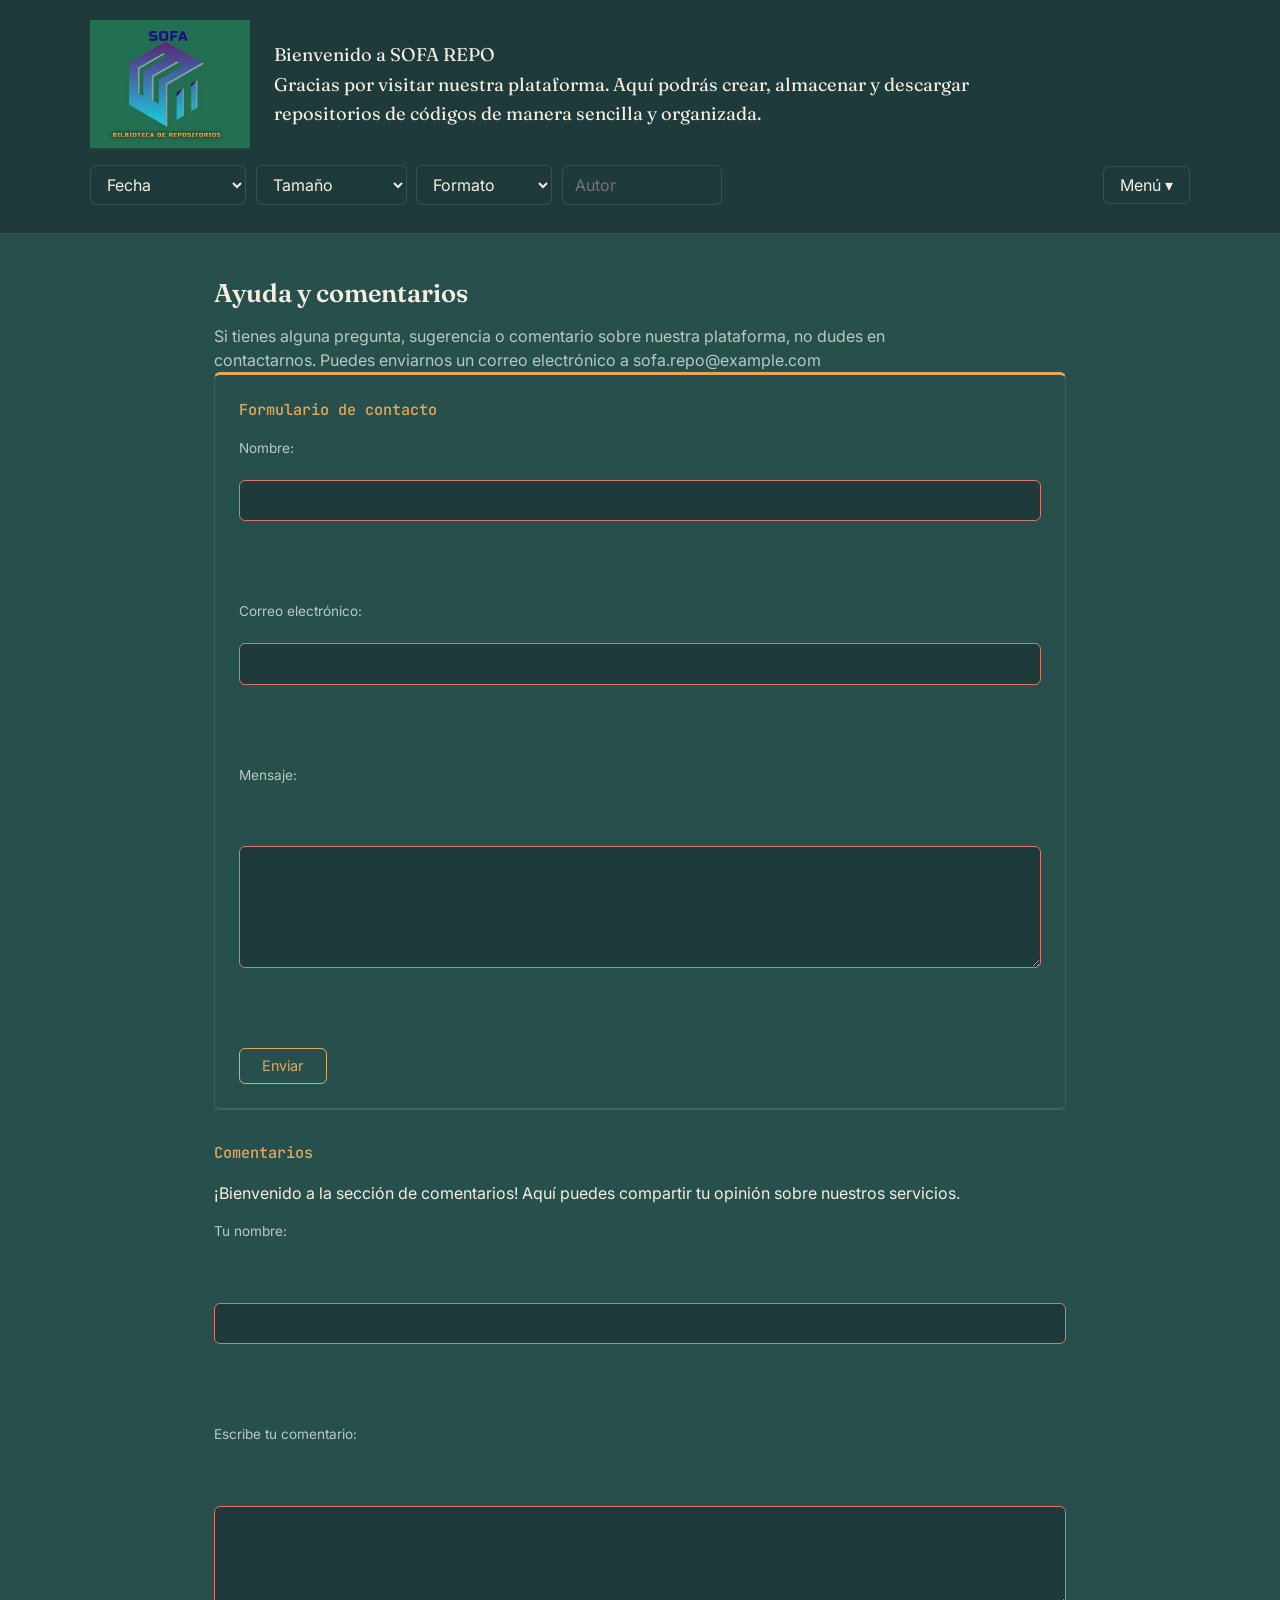
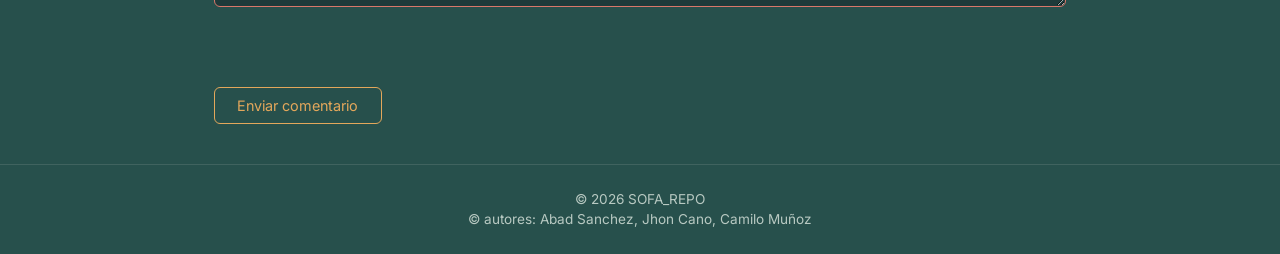
==== archivos/Ayuda_comentarios.html @ bb7be712 "Add files via upload" ====
<!DOCTYPE html>
<html lang="es">
<head>
    <meta charset="UTF-8">
    <meta name="viewport" content="width=device-width, initial-scale=1.0">
    <title>SOFA_REPO</title>
    <meta name="description" content="Plataforma para crear, almacenar y descargar repositorios de código de forma sencilla y organizada.">
    <link rel="preconnect" href="https://fonts.googleapis.com">
    <link href="https://fonts.googleapis.com/css2?family=Fraunces:wght@400;600&family=Inter:wght@400;600&family=JetBrains+Mono:wght@400;500&display=swap" rel="stylesheet">
    <link rel="stylesheet" href="../estilo.css">
</head>
<body>
<header class="encabezado">
 <div class="fila-bienvenida">
    <div class="logo">
        <img src="/archivos/Logo.png" alt="SOFA REPO">
    </div>

    <div class="bienvenida">
        <p>Bienvenido a SOFA REPO <br>
        Gracias por visitar nuestra plataforma. Aquí podrás crear, almacenar y descargar repositorios de códigos de manera sencilla y organizada.</p>
    </div>
 </div>

<div class="barra-filtros">

  <div class="filtros">
        <select id="filtro-fecha">
            <option value="">Fecha</option>
            <option value="semana">Última semana</option>
            <option value="mes">Último mes</option>
            <option value="anio">Este año</option>
        </select>

        <select id="filtro-tamano">
            <option value="">Tamaño</option>
            <option value="pequeno">Menor a 1MB</option>
            <option value="medio">1MB - 10MB</option>
            <option value="grande">Mayor a 10MB</option>
        </select>

        <select id="filtro-formato">
            <option value="">Formato</option>
            <option value="zip">.zip</option>
            <option value="py">.py</option>
            <option value="html">.html</option>
            <option value="sql">.sql</option>
        </select>

        <input type="text" id="filtro-autor" placeholder="Autor">
  </div>

  <nav class="dropdown">
    <button class="dropdown-btn">Menú ▾</button>
    <div class="dropdown-content">
        <a href="../index.html">Inicio</a>
        <a href="repositorios.html">Repositorios</a>
        <a href="s_repos.html">Subir repositorios</a>
        <a href="descargas.html">Descargas</a>
        <a href="Ayuda_comentarios.html">Ayuda y comentarios</a>
        <a href="perfil.html">Perfil</a>
        <a href="crear-cuenta.html">Crear Cuenta</a>
    </div>
  </nav>

</div>

</header>
<main class="contenido">
 <section>
<article class="ayuda-comentarios">
    <h2>Ayuda y comentarios</h2>
    <p>Si tienes alguna pregunta, sugerencia o comentario sobre nuestra plataforma, no dudes en contactarnos. Puedes enviarnos un correo electrónico a sofa.repo@example.com</p>
</article>
<article class="formulario-contacto">
  <h3>Formulario de contacto</h3>
  <form action="mailto:sofa.repo@example.com" method="post" enctype="text/plain">
    <label for="nombre">Nombre:</label>
    <input type="text" id="nombre" name="nombre" required><br><br>

    <label for="correo">Correo electrónico:</label>
    <input type="email" id="correo" name="correo" required><br><br>

    <label for="mensaje">Mensaje:</label><br>
    <textarea id="mensaje" name="mensaje" rows="5" cols="40" required></textarea><br><br>

    <input type="submit" value="Enviar">
  </form>
</article>
<article class="comentarios">
  <h3>Comentarios</h3>
  <p>¡Bienvenido a la sección de comentarios! Aquí puedes compartir tu opinión sobre nuestros servicios.</p>

  <form id="form-comentario">
    <label for="autor">Tu nombre:</label><br>
    <input type="text" id="autor" name="autor" required><br><br>

    <label for="comentario">Escribe tu comentario:</label><br>
    <textarea id="comentario" name="comentario" rows="4" cols="50" required></textarea><br><br>

    <input type="submit" value="Enviar comentario">
  </form>

  <div id="lista-comentarios" class="lista-comentarios">
    </div>
</article>
</section>
</main>

 <footer>
        <p>&copy; 2026 SOFA_REPO</p>
        <p>&copy; autores: Abad Sanchez, Jhon Cano, Camilo Muñoz</p>
    </footer>
    <script>
  document.getElementById('form-comentario').addEventListener('submit', function(e) {
    e.preventDefault();

    const autor = document.getElementById('autor').value;
    const texto = document.getElementById('comentario').value;

    const nuevoComentario = document.createElement('div');
    nuevoComentario.className = 'comentario';
    nuevoComentario.innerHTML = `
      <p class="comentario__autor">${autor}</p>
      <p class="comentario__texto">${texto}</p>
      <form class="form-respuesta">
        <textarea placeholder="Escribe una respuesta..." rows="2" cols="40" required></textarea><br>
        <input type="submit" value="Responder">
      </form>
      <div class="respuestas"></div>
    `;

    document.getElementById('lista-comentarios').appendChild(nuevoComentario);

    nuevoComentario.querySelector('.form-respuesta').addEventListener('submit', function(ev) {
      ev.preventDefault();
      const textoRespuesta = ev.target.querySelector('textarea').value;
      const respuesta = document.createElement('p');
      respuesta.className = 'comentario__texto respuesta';
      respuesta.textContent = '↳ ' + textoRespuesta;
      nuevoComentario.querySelector('.respuestas').appendChild(respuesta);
      ev.target.reset();
    });

    document.getElementById('form-comentario').reset();
  });
</script>
</body>
</html>
---- estilo.css ----
/*-- VARIABLES GLOBALES --*/
:root {
  --bg: #1E3A3A;
  --bg-panel: #27504C;
  --bg-panel-hover: #2E5C57;
  --ink: #F4EFE2;
  --ink-muted: #B8C9C2;
  --accent: #E3A75B;
  --accent-2: #16df23;
  --border: rgba(244, 239, 226, 0.12);
  --font-display: 'Fraunces', Georgia, serif;
  --font-body: 'Inter', system-ui, sans-serif;
  --font-mono: 'JetBrains Mono', Consolas, monospace;
  --radius: 6px;
  --max-width: 1100px;
}

/*-- ESTILOS BASE --*/
*, *::before, *::after {
  box-sizing: border-box;
}

html {
  color-scheme: dark;
}

body {
  margin: 0;
  background: var(--bg-panel);
  color: var(--ink);
  font-family: var(--font-body);
  line-height: 1.5;
  -webkit-font-smoothing: antialiased;
}

a {
  color: inherit;
  text-decoration: none;
}

img {
  max-width: 100%;
  display: block;
}

input, select, button, textarea {
  font-family: inherit;
  font-size: inherit;
}

:focus-visible {
  outline: 2px solid var(--accent);
  outline-offset: 2px;
}
button,
input[type="submit"],
input[type="button"],
input[type="reset"] {
  cursor: pointer;
}

/*-- ENCABEZADO --*/
.encabezado {
  background: var(--bg);
  border-bottom: 1px solid var(--border);
  padding: 1.25rem 1.5rem 1.75rem;
  display: flex;
  flex-direction: column;
  gap: 1rem;
}

.logo img {
  max-width: var(--max-width);
  margin: 0 auto 1rem;
}

.bienvenida {
  max-width: var(--max-width);
  margin: 0 auto 1.5rem;
}

.bienvenida p {
  font-family: var(--font-display);
  font-weight: 400;
  font-size: 1.15rem;
  color: var(--ink);
  max-width: 60ch;
  line-height: 1.6;
  margin: 0;
}

/* Fila superior: logo junto al bienvenido (envolver ambos en .fila-bienvenida) */
.fila-bienvenida {
  max-width: var(--max-width);
  width: 100%;
  margin: 0 auto;
  display: flex;
  align-items: center;
  gap: 1.5rem;
  flex-wrap: wrap;
}

.fila-bienvenida .logo img {
  max-width: 160px;
  margin: 0;
}

.fila-bienvenida .bienvenida {
  max-width: none;
  margin: 0;
  flex: 1;
}

/* Fila inferior del encabezado: filtros a la izquierda, menú a la derecha */
.barra-filtros {
  max-width: var(--max-width);
  width: 100%;
  margin: 0 auto;
  display: flex;
  flex-wrap: wrap;
  justify-content: space-between;
  align-items: center;
  gap: 1rem;
}

/*-- BUSCADOR Y FILTROS --*/
.search-container {
  max-width: var(--max-width);
  margin: 0 auto 1rem;
  display: flex;
  flex-wrap: wrap;
  gap: 0.75rem;
  align-items: center;
}

.search-box {
  display: flex;
  align-items: center;
  gap: 0.5rem;
  background: var(--bg);
  border: 1px solid var(--border);
  border-radius: var(--radius);
  padding: 0.55rem 0.85rem;
  flex: 1 1 260px;
}

.search-box svg {
  color: var(--ink-muted);
  flex-shrink: 0;
}

.search-box input {
  background: none;
  border: none;
  color: var(--ink);
  width: 100%;
}

.search-box input::placeholder {
  color: var(--ink-muted);
}

.search-box input:focus {
  outline: none;
}

.filtros {
  display: flex;
  flex-wrap: wrap;
  gap: 0.6rem;
  flex: 1;
}

.filtros select,
.filtros input {
  background: var(--bg);
  color: var(--ink);
  border: 1px solid var(--border);
  border-radius: var(--radius);
  padding: 0.5rem 0.75rem;
  transition: border-color 0.15s ease;
}

.filtros select {
  min-width: 8.5rem;
}

.filtros input#filtro-autor {
  width: 10rem;
}

.filtros select:focus,
.filtros input:focus {
  border-color: var(--accent);
  outline: none;
}

/*-- MENÚ DESPLEGABLE --*/
.dropdown {
  position: relative;
}

.dropdown-btn {
  background: transparent;
  border: 1px solid var(--border);
  color: var(--ink);
  border-radius: var(--radius);
  padding: 0.5rem 1rem;
  cursor: pointer;
  transition: background 0.15s ease, border-color 0.15s ease;
}

.dropdown-btn:hover,
.dropdown:hover .dropdown-btn {
  background: var(--bg-panel-hover);
  border-color: var(--accent);
}

.dropdown-btn .flecha {
  display: inline-block;
  transition: transform 0.2s ease;
}

.dropdown:hover .flecha,
.dropdown:focus-within .flecha {
  transform: rotate(180deg);
}

.dropdown-content {
  display: none;
  position: absolute;
  top: calc(100% + 0.4rem);
  right: 0;
  min-width: 200px;
  background: var(--bg-panel-hover);
  border: 1px solid var(--border);
  border-radius: var(--radius);
  overflow: hidden;
  box-shadow: 0 8px 20px rgba(0, 0, 0, 0.25);
  z-index: 20;
}

.dropdown:hover .dropdown-content,
.dropdown:focus-within .dropdown-content {
  display: block;
}

.dropdown-content a {
  display: block;
  padding: 0.65rem 1rem;
  color: var(--ink);
  border-bottom: 1px solid var(--border);
  font-size: 0.95rem;
}

.dropdown-content a:last-child {
  border-bottom: none;
}

.dropdown-content a:hover {
  background: var(--bg);
  color: var(--accent);
}

/*-- CONTENIDO PRINCIPAL --*/
main {
  max-width: var(--max-width);
  margin: 0 auto;
  padding: 2.5rem 1.5rem 1rem;
}

/*-- TARJETAS DE REPOSITORIOS --*/
.repos-grid {
  display: grid;
  grid-template-columns: repeat(auto-fill, minmax(260px, 1fr));
  gap: 1rem;
}

.repo-card {
  display: flex;
  flex-direction: column;
  gap: 0.6rem;
  background: var(--bg-panel);
  border: 1px solid var(--border);
  border-top: 3px solid var(--accent);
  border-radius: var(--radius);
  padding: 1.1rem 1.2rem 1rem;
  transition: background 0.15s ease, transform 0.15s ease;
}

.repo-card:hover {
  background: var(--bg-panel-hover);
  transform: translateY(-2px);
}

.repo-card:nth-child(3n+2) {
  border-top-color: var(--accent-2);
}

.repo-card h3 {
  font-family: var(--font-mono);
  font-weight: 500;
  font-size: 1rem;
  color: var(--ink);
  margin: 0;
}

.repo-card p {
  font-size: 0.9rem;
  color: var(--ink-muted);
  margin: 0;
  line-height: 1.45;
}

.repo-meta {
  font-family: var(--font-mono);
  font-size: 0.78rem;
  color: var(--accent);
  margin-top: auto;
  padding-top: 0.5rem;
  border-top: 1px solid var(--border);
}

/*-- BOTÓN VER MÁS --*/
.ver-mas-container {
  display: flex;
  justify-content: center;
  padding: 2.5rem 0 1rem;
}

.ver-mas-btn {
  border: 1px solid var(--accent);
  color: var(--accent);
  border-radius: var(--radius);
  padding: 0.6rem 1.6rem;
  font-size: 0.9rem;
  transition: background 0.15s ease, color 0.15s ease;
}

.ver-mas-btn:hover {
  background: var(--accent);
  color: var(--bg);
}

/*-- PIE DE PÁGINA --*/
footer {
  border-top: 1px solid var(--border);
  padding: 1.5rem;
  text-align: center;
}

footer p {
  margin: 0;
  font-size: 0.85rem;
  color: var(--ink-muted);
}

/*-- AYUDA Y COMENTARIOS --*/
.contenido {
  display: flex;
  flex-direction: column;
  gap: 3rem;
  max-width: 900px;
  margin: 0 auto;
}

.ayuda-comentarios h2 {
  font-family: var(--font-display);
  font-weight: 600;
  font-size: 1.6rem;
  margin: 0 0 0.75rem;
}

.ayuda-comentarios p {
  color: var(--ink-muted);
  max-width: 70ch;
  margin: 0;
}

.ayuda-comentarios a {
  color: var(--accent);
  border-bottom: 1px solid transparent;
}

.ayuda-comentarios a:hover {
  border-bottom-color: var(--accent);
}

/* Formulario de contacto: va en panel, es la acción principal */
.formulario-contacto {
  background: var(--bg-panel);
  border: 1px solid var(--border);
  border-top: 3px solid var(--accent);
  border-radius: var(--radius);
  padding: 1.5rem;
}

/* Comentarios: sin panel, solo una línea que separa */
.comentarios {
  padding-top: 2rem;
  border-top: 1px solid var(--border);
}

.contenido h3 {
  font-family: var(--font-mono);
  font-weight: 500;
  font-size: 0.95rem;
  color: var(--accent);
  margin: 0 0 1rem;
}

.contenido form {
  display: flex;
  flex-direction: column;
  gap: 1rem;
}

.contenido .campo {
  display: flex;
  flex-direction: column;
}

.contenido label {
  font-size: 0.85rem;
  color: var(--ink-muted);
  margin-bottom: 0.35rem;
  display: block;
}

.contenido input[type="text"],
.contenido input[type="email"],
.contenido textarea {
  width: 100%;
  background: var(--bg);
  color: var(--ink);
  border: 1px solid var(--border);
  border-radius: var(--radius);
  padding: 0.6rem 0.75rem;
  resize: vertical;
  transition: border-color 0.15s ease;
}

.contenido input[type="text"]:focus,
.contenido input[type="email"]:focus,
.contenido textarea:focus {
  border-color: var(--accent);
  outline: none;
}

/* Borde rojo tenue si el campo requerido quedó vacío al intentar enviar */
.contenido input:invalid:not(:focus):not(:placeholder-shown),
.contenido textarea:invalid:not(:focus):not(:placeholder-shown) {
  border-color: #d9776a;
}

.contenido input[type="submit"] {
  align-self: flex-start;
  background: transparent;
  border: 1px solid var(--accent);
  color: var(--accent);
  border-radius: var(--radius);
  padding: 0.55rem 1.4rem;
  font-size: 0.9rem;
  cursor: pointer;
  transition: background 0.15s ease, color 0.15s ease, border-color 0.15s ease;
}

.contenido input[type="submit"]:hover {
  background: var(--accent);
  color: var(--bg);
}

/* Comentarios generados por JavaScript */
.lista-comentarios {
  margin-top: 1.5rem;
  display: flex;
  flex-direction: column;
  gap: 1rem;
}

.comentario {
  background: var(--bg);
  border: 1px solid var(--border);
  border-radius: var(--radius);
  padding: 1rem 1.2rem;
}

.comentario__autor {
  font-weight: 600;
  color: var(--ink);
  margin: 0 0 0.3rem;
}

.comentario__texto {
  color: var(--ink-muted);
  margin: 0 0 0.75rem;
}

.comentario .form-respuesta {
  display: flex;
  flex-direction: column;
  gap: 0.6rem;
}

.comentario .form-respuesta textarea {
  width: 100%;
  background: var(--bg-panel);
  color: var(--ink);
  border: 1px solid var(--border);
  border-radius: var(--radius);
  padding: 0.5rem 0.7rem;
  resize: vertical;
}

.comentario .form-respuesta input[type="submit"] {
  align-self: flex-start;
  background: transparent;
  border: 1px solid var(--accent);
  color: var(--accent);
  border-radius: var(--radius);
  padding: 0.4rem 1rem;
  font-size: 0.85rem;
  cursor: pointer;
}

.respuestas {
  margin-top: 0.75rem;
  display: flex;
  flex-direction: column;
  gap: 0.4rem;
}

.respuesta {
  padding-left: 1rem;
  border-left: 2px solid var(--border);
  color: var(--ink-muted);
  font-size: 0.9rem;
}

/*-- CAMPOS DE FORMULARIO (GENERAL) --*/
/* Aplica a cualquier formulario del sitio: envolver cada input en un div.campo */
.campo {
  display: flex;
  flex-direction: column;
}

.campo label {
  font-size: 0.85rem;
  color: var(--ink-muted);
  margin-bottom: 0.35rem;
  display: block;
}

.campo input[type="text"],
.campo input[type="email"],
.campo input[type="password"],
.campo input[type="date"],
.campo input[type="url"],
.campo textarea,
.campo select {
  width: 100%;
  background: var(--bg);
  color: var(--ink);
  border: 1px solid var(--border);
  border-radius: var(--radius);
  padding: 0.65rem 0.8rem;
  resize: vertical;
  transition: border-color 0.15s ease;
}

.campo input:focus,
.campo textarea:focus,
.campo select:focus {
  border-color: var(--accent);
  outline: none;
}

.campo-grupo {
  display: grid;
  grid-template-columns: 1fr 1fr;
  gap: 1.1rem;
}

.campo-casilla {
  display: flex;
  align-items: center;
  gap: 0.5rem;
  font-size: 0.9rem;
  color: var(--ink-muted);
}

/*-- BOTONES (GENERAL) --*/
/* Mismo botón de Ayuda y comentarios, para usar en el resto del sitio */
.boton {
  display: inline-block;
  align-self: flex-start;
  background: transparent;
  border: 1px solid var(--accent);
  color: var(--accent);
  border-radius: var(--radius);
  padding: 0.6rem 1.4rem;
  font-size: 0.9rem;
  cursor: pointer;
  transition: background 0.15s ease, color 0.15s ease, border-color 0.15s ease;
}

.boton:hover {
  background: var(--accent);
  color: var(--bg);
}

/* Variante para acciones secundarias: cancelar, atrás, cerrar sesión */
.boton-fantasma {
  border-color: var(--border);
  color: var(--ink-muted);
}

.boton-fantasma:hover {
  background: var(--bg-panel-hover);
  color: var(--ink);
  border-color: var(--border);
}

.boton[disabled] {
  opacity: 0.4;
  cursor: default;
  pointer-events: none;
}

/*-- PÁGINAS DE ACCESO (crear cuenta, iniciar sesión, recuperar contraseña) --*/
.pagina-acceso {
  max-width: 460px;
  margin: 3.5rem auto;
  padding: 0 1.5rem;
  display: flex;
  flex-direction: column;
  gap: 1.75rem;
}

.pagina-acceso h1 {
  font-family: var(--font-display);
  font-weight: 600;
  font-size: 1.9rem;
  margin: 0;
  text-align: center;
}

.pagina-acceso > p {
  color: var(--ink-muted);
  text-align: center;
  margin: -1rem 0 0;
}

.tarjeta-acceso {
  background: var(--bg-panel);
  border: 1px solid var(--border);
  border-top: 3px solid var(--accent);
  border-radius: var(--radius);
  padding: 1.75rem 1.75rem 1.5rem;
  display: flex;
  flex-direction: column;
  gap: 1.25rem;
}

.tarjeta-acceso > span {
  font-family: var(--font-mono);
  font-size: 0.78rem;
  color: var(--accent);
}

.tarjeta-acceso form {
  display: flex;
  flex-direction: column;
  gap: 1.1rem;
}

.tarjeta-acceso .boton {
  align-self: stretch;
  text-align: center;
}

.enlace-secundario {
  text-align: center;
  padding-top: 1.1rem;
  margin-top: 0.25rem;
  border-top: 1px solid var(--border);
  font-family: var(--font-mono);
  font-size: 0.78rem;
  color: var(--ink-muted);
}

.enlace-secundario a {
  color: var(--accent);
  border-bottom: 1px solid transparent;
}

.enlace-secundario a:hover {
  border-bottom-color: var(--accent);
}

/*-- PERFIL --*/
.perfil {
  max-width: 700px;
  margin: 2.5rem auto;
  padding: 0 1.5rem 3rem;
  display: flex;
  flex-direction: column;
  gap: 1.75rem;
}

.perfil-avatar {
  display: flex;
  align-items: center;
  gap: 1.25rem;
}

.perfil-avatar img {
  border-radius: 50%;
  border: 1px solid var(--border);
}

.perfil-avatar a {
  color: var(--accent);
  font-size: 0.9rem;
  border-bottom: 1px solid transparent;
}

.perfil-avatar a:hover {
  border-bottom-color: var(--accent);
}

.tarjeta-perfil {
  background: var(--bg-panel);
  border: 1px solid var(--border);
  border-top: 3px solid var(--accent);
  border-radius: var(--radius);
  padding: 1.75rem;
  display: flex;
  flex-direction: column;
  gap: 1.1rem;
}

.perfil form {
  display: flex;
  flex-direction: column;
  gap: 1.1rem;
}

.perfil .campo p {
  font-size: 0.8rem;
  color: var(--ink-muted);
  margin: 0.4rem 0 0;
}

.perfil-hora {
  display: flex;
  flex-direction: column;
  gap: 0.75rem;
}

.perfil-acciones {
  display: flex;
  gap: 0.75rem;
  padding-top: 0.5rem;
}

.perfil-cerrar-sesion {
  padding-top: 1.25rem;
  border-top: 1px solid var(--border);
}

/*-- DESCARGAS --*/
.resultados-control {
  max-width: var(--max-width);
  margin: 0 auto 1.5rem;
  display: flex;
  align-items: center;
  gap: 0.6rem;
  font-size: 0.9rem;
  color: var(--ink-muted);
}

.resultados-control select {
  background: var(--bg);
  color: var(--ink);
  border: 1px solid var(--border);
  border-radius: var(--radius);
  padding: 0.4rem 0.6rem;
}

.titulo-seccion {
  font-family: var(--font-display);
  font-weight: 600;
  font-size: 1.5rem;
  margin: 2rem 0 0.5rem;
}

.introduccion {
  color: var(--ink-muted);
  max-width: 65ch;
}

.busqueda-descarga {
  display: flex;
  flex-wrap: wrap;
  gap: 1.1rem;
  margin-bottom: 1.5rem;
}

.busqueda-descarga .campo {
  flex: 1 1 220px;
}

.tarjeta-descarga {
  background: var(--bg-panel);
  border: 1px solid var(--border);
  border-top: 3px solid var(--accent);
  border-radius: var(--radius);
  padding: 1.25rem 1.5rem;
  display: flex;
  flex-direction: column;
  gap: 0.9rem;
  margin-bottom: 1.5rem;
}

.info-archivo {
  display: flex;
  justify-content: space-between;
  flex-wrap: wrap;
  gap: 0.5rem;
  font-family: var(--font-mono);
}

.nombre-archivo {
  color: var(--ink);
}

.tamano-archivo {
  color: var(--ink-muted);
}

.detalle-checksum {
  display: flex;
  align-items: center;
  flex-wrap: wrap;
  gap: 0.6rem;
  font-size: 0.85rem;
}

.etiqueta-checksum {
  color: var(--ink-muted);
}

.detalle-checksum code {
  font-family: var(--font-mono);
  color: var(--ink-muted);
  background: var(--bg);
  border: 1px solid var(--border);
  border-radius: var(--radius);
  padding: 0.3rem 0.5rem;
  word-break: break-all;
}

.contador-descargas {
  font-size: 0.8rem;
  color: var(--ink-muted);
}

.novedades ul,
.lista ul {
  color: var(--ink-muted);
  padding-left: 1.2rem;
  margin: 0;
}

.novedades li,
.lista li {
  margin-bottom: 0.4rem;
}

.tabla-historial {
  width: 100%;
  border-collapse: collapse;
  margin-top: 1rem;
  font-size: 0.9rem;
}

.tabla-historial th,
.tabla-historial td {
  text-align: left;
  padding: 0.6rem 0.75rem;
  border-bottom: 1px solid var(--border);
}

.tabla-historial th {
  font-family: var(--font-mono);
  font-weight: 500;
  color: var(--accent);
  font-size: 0.78rem;
}

.tabla-historial td {
  color: var(--ink-muted);
}

/*-- ASISTENTE: SUBIR REPOSITORIO --*/
.asistente {
  max-width: 640px;
  margin: 2.5rem auto;
  padding: 0 1.5rem 3rem;
}

.asistente-encabezado {
  display: flex;
  align-items: center;
  gap: 0.75rem;
  margin-bottom: 1.5rem;
}

.asistente-icono {
  font-family: var(--font-mono);
  color: var(--accent);
  border: 1px solid var(--border);
  border-radius: var(--radius);
  padding: 0.3rem 0.6rem;
}

.asistente-nombre {
  font-family: var(--font-mono);
  color: var(--ink-muted);
}

.asistente-progreso {
  display: flex;
  justify-content: space-between;
  margin-bottom: 0.5rem;
}

.progreso-paso {
  flex: 1;
  text-align: center;
  position: relative;
  font-size: 0.75rem;
  color: var(--ink-muted);
}

.progreso-linea {
  position: absolute;
  top: 5px;
  left: -50%;
  width: 100%;
  height: 1px;
  background: var(--border);
}

.progreso-paso:first-child .progreso-linea {
  display: none;
}

.progreso-punto {
  width: 10px;
  height: 10px;
  border-radius: 50%;
  background: var(--bg);
  border: 1px solid var(--border);
  margin: 0 auto 0.4rem;
  position: relative;
  z-index: 1;
}

.progreso-paso.completo .progreso-punto,
.progreso-paso.completo .progreso-linea {
  background: var(--accent);
  border-color: var(--accent);
}

.progreso-paso.activo .progreso-punto {
  border-color: var(--accent);
}

.asistente-commit {
  text-align: center;
  font-family: var(--font-mono);
  font-size: 0.78rem;
  color: var(--ink-muted);
  margin-bottom: 1.5rem;
}

.asistente-commit span {
  color: var(--accent);
}

.panel-asistente {
  background: var(--bg-panel);
  border: 1px solid var(--border);
  border-top: 3px solid var(--accent);
  border-radius: var(--radius);
  padding: 1.75rem;
}

.paso {
  display: none;
  flex-direction: column;
  gap: 1.1rem;
}

.paso.visible {
  display: flex;
}

.paso h1 {
  font-family: var(--font-display);
  font-weight: 600;
  font-size: 1.5rem;
  margin: 0;
}

.paso-subtitulo {
  color: var(--ink-muted);
  margin: -0.6rem 0 0;
}

.contador-caracteres {
  align-self: flex-end;
  font-size: 0.78rem;
  color: var(--ink-muted);
}

.fila-dos {
  display: grid;
  grid-template-columns: 1fr 1fr;
  gap: 1.1rem;
}

.fila-logo {
  display: flex;
  align-items: center;
  gap: 1rem;
}

.circulo-logo {
  width: 64px;
  height: 64px;
  border-radius: 50%;
  border: 1px dashed var(--border);
  display: flex;
  align-items: center;
  justify-content: center;
  font-size: 1.5rem;
  color: var(--ink-muted);
  cursor: pointer;
  overflow: hidden;
  flex-shrink: 0;
}

.circulo-logo img {
  width: 100%;
  height: 100%;
  object-fit: cover;
}

.texto-logo {
  display: flex;
  flex-direction: column;
  gap: 0.2rem;
  font-size: 0.85rem;
  color: var(--ink-muted);
}

.zona-arrastre {
  border: 1px dashed var(--border);
  border-radius: var(--radius);
  padding: 1.5rem;
  text-align: center;
  cursor: pointer;
  transition: border-color 0.15s ease;
}

.zona-arrastre:hover {
  border-color: var(--accent);
}

.zona-arrastre-icono {
  font-size: 1.5rem;
  margin-bottom: 0.4rem;
}

.zona-arrastre-texto {
  color: var(--ink);
  font-size: 0.9rem;
}

.zona-arrastre-subtexto {
  color: var(--ink-muted);
  font-size: 0.8rem;
  margin-top: 0.2rem;
}

.cuadricula-miniaturas {
  display: grid;
  grid-template-columns: repeat(auto-fill, minmax(80px, 1fr));
  gap: 0.6rem;
  margin-top: 0.75rem;
}

.cuadricula-miniaturas img {
  width: 100%;
  aspect-ratio: 1;
  object-fit: cover;
  border-radius: var(--radius);
  border: 1px solid var(--border);
}

.lista-archivos .archivo-item {
  display: flex;
  justify-content: space-between;
  align-items: center;
  background: var(--bg);
  border: 1px solid var(--border);
  border-radius: var(--radius);
  padding: 0.5rem 0.75rem;
  margin-top: 0.6rem;
  font-size: 0.85rem;
}

.lista-archivos .archivo-item button {
  background: none;
  border: none;
  color: var(--ink-muted);
}

.lista-archivos .archivo-item button:hover {
  color: var(--accent);
}

.bloque-revision {
  margin-bottom: 1.25rem;
}

.bloque-revision h3 {
  font-family: var(--font-mono);
  font-weight: 500;
  font-size: 0.85rem;
  color: var(--accent);
  margin: 0 0 0.5rem;
}

.fila-revision {
  display: flex;
  justify-content: space-between;
  gap: 1rem;
  padding: 0.4rem 0;
  border-bottom: 1px solid var(--border);
  font-size: 0.9rem;
}

.fila-revision .k {
  color: var(--ink-muted);
}

.fila-revision .v {
  color: var(--ink);
  text-align: right;
}

.exito {
  text-align: center;
  padding: 1.5rem 0;
}

.exito-marca {
  width: 48px;
  height: 48px;
  line-height: 48px;
  border-radius: 50%;
  background: var(--accent);
  color: var(--bg);
  margin: 0 auto 1rem;
  font-size: 1.4rem;
}

.asistente-acciones {
  display: flex;
  justify-content: space-between;
  margin-top: 1.5rem;
}

/*-- RESPONSIVE --*/
@media (max-width: 480px) {
  .campo-grupo,
  .fila-dos {
    grid-template-columns: 1fr;
  }

  .perfil-avatar {
    flex-direction: column;
    align-items: flex-start;
  }
}
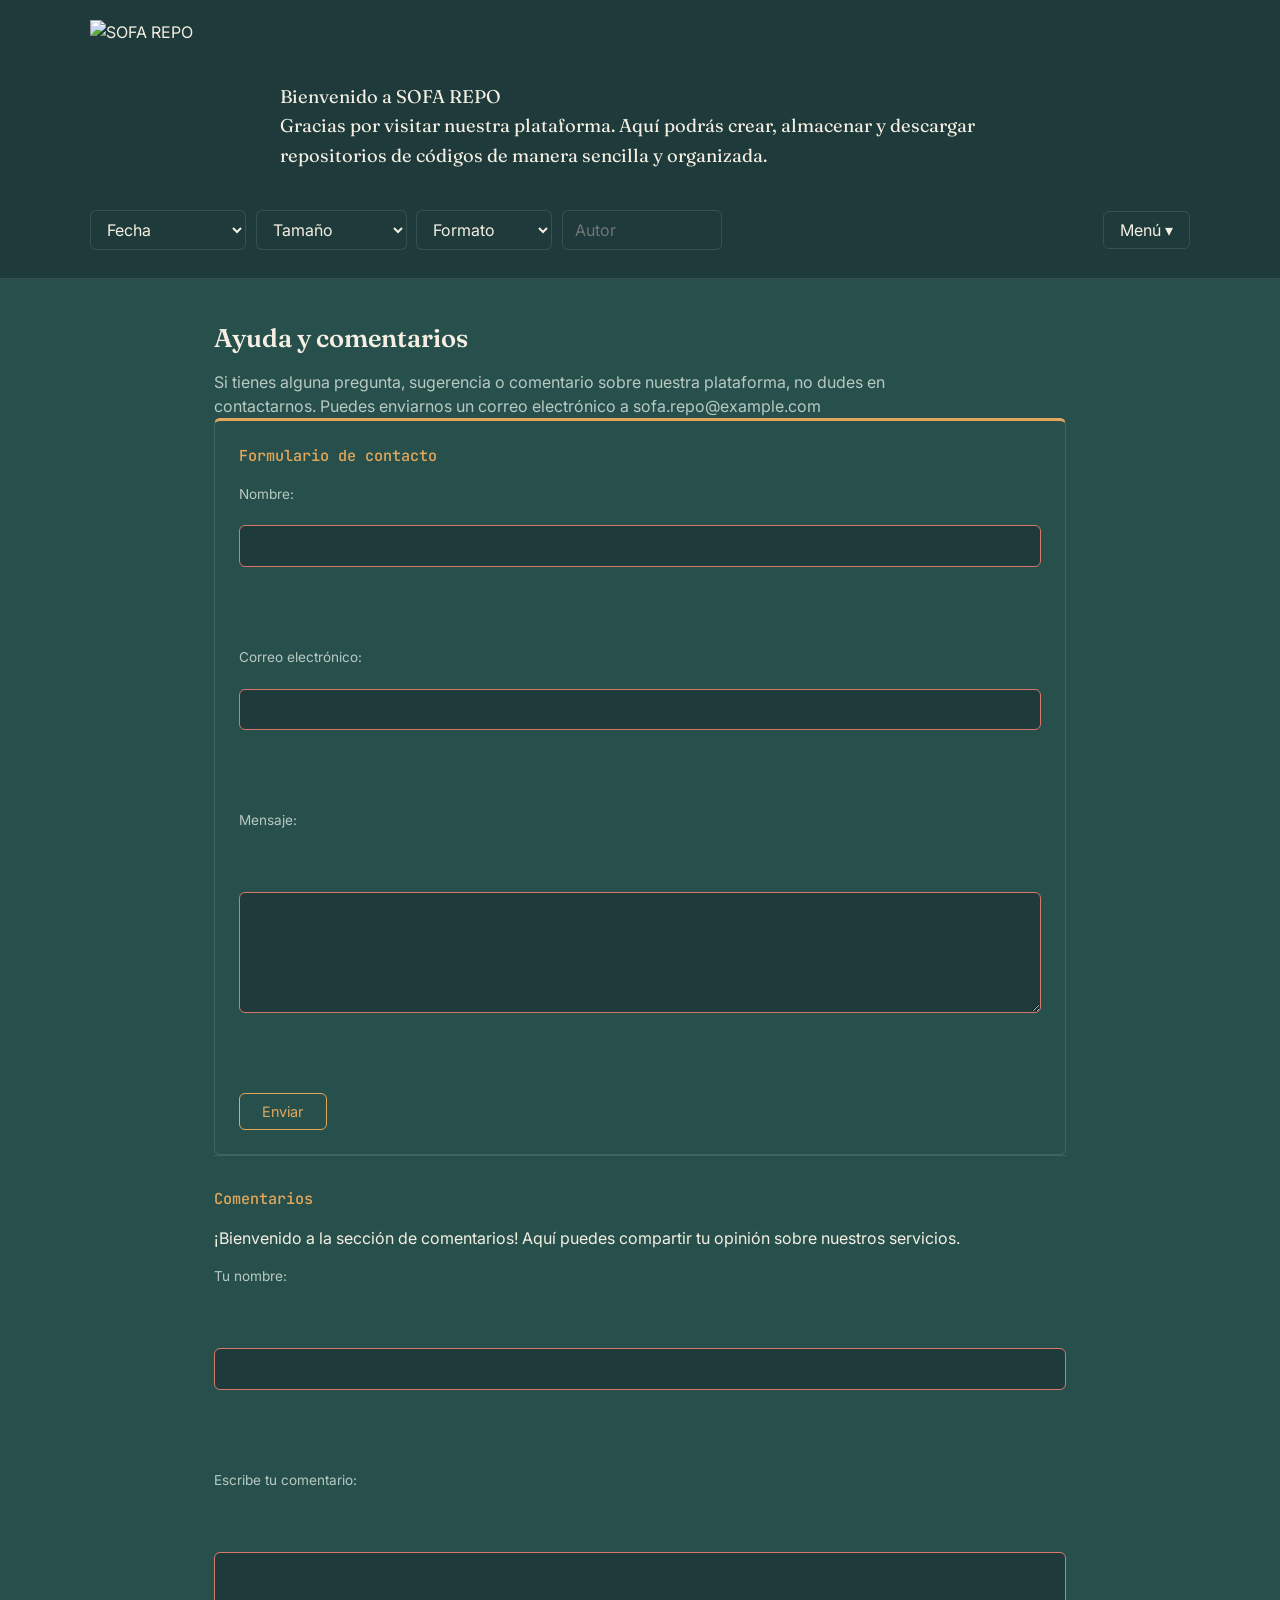
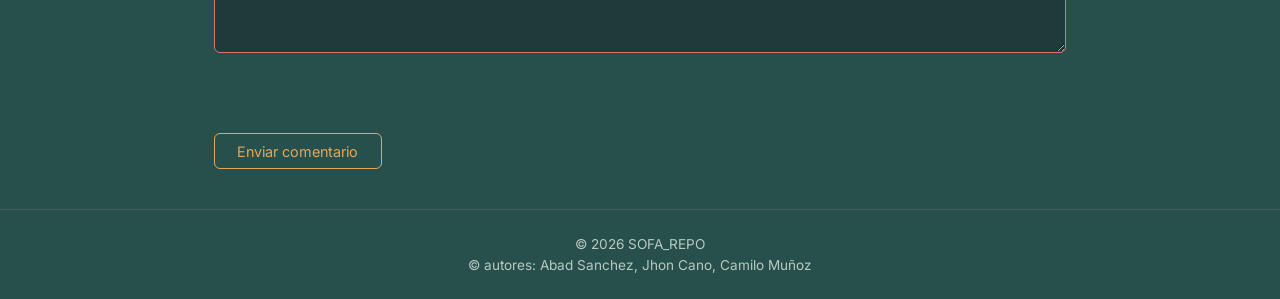
==== commit 163cb885: "modificados" ====
--- a/archivos/Ayuda_comentarios.html
+++ b/archivos/Ayuda_comentarios.html
@@ -11,16 +11,13 @@
 </head>
 <body>
 <header class="encabezado">
- <div class="fila-bienvenida">
-    <div class="logo">
-        <img src="/archivos/Logo.png" alt="SOFA REPO">
-    </div>
-
-    <div class="bienvenida">
-        <p>Bienvenido a SOFA REPO <br>
-        Gracias por visitar nuestra plataforma. Aquí podrás crear, almacenar y descargar repositorios de códigos de manera sencilla y organizada.</p>
-    </div>
+ <div class="logo">
+    <img src="/IMAGENES/logo.jpg" alt="SOFA REPO" width="100%" height="30">
  </div>
+<div class="bienvenida">
+    <p>Bienvenido a SOFA REPO <br>
+    Gracias por visitar nuestra plataforma. Aquí podrás crear, almacenar y descargar repositorios de códigos de manera sencilla y organizada.</p>
+</div>
 
 <div class="barra-filtros">
 
--- a/estilo.css
+++ b/estilo.css
@@ -89,28 +89,6 @@
   margin: 0;
 }
 
-/* Fila superior: logo junto al bienvenido (envolver ambos en .fila-bienvenida) */
-.fila-bienvenida {
-  max-width: var(--max-width);
-  width: 100%;
-  margin: 0 auto;
-  display: flex;
-  align-items: center;
-  gap: 1.5rem;
-  flex-wrap: wrap;
-}
-
-.fila-bienvenida .logo img {
-  max-width: 160px;
-  margin: 0;
-}
-
-.fila-bienvenida .bienvenida {
-  max-width: none;
-  margin: 0;
-  flex: 1;
-}
-
 /* Fila inferior del encabezado: filtros a la izquierda, menú a la derecha */
 .barra-filtros {
   max-width: var(--max-width);
